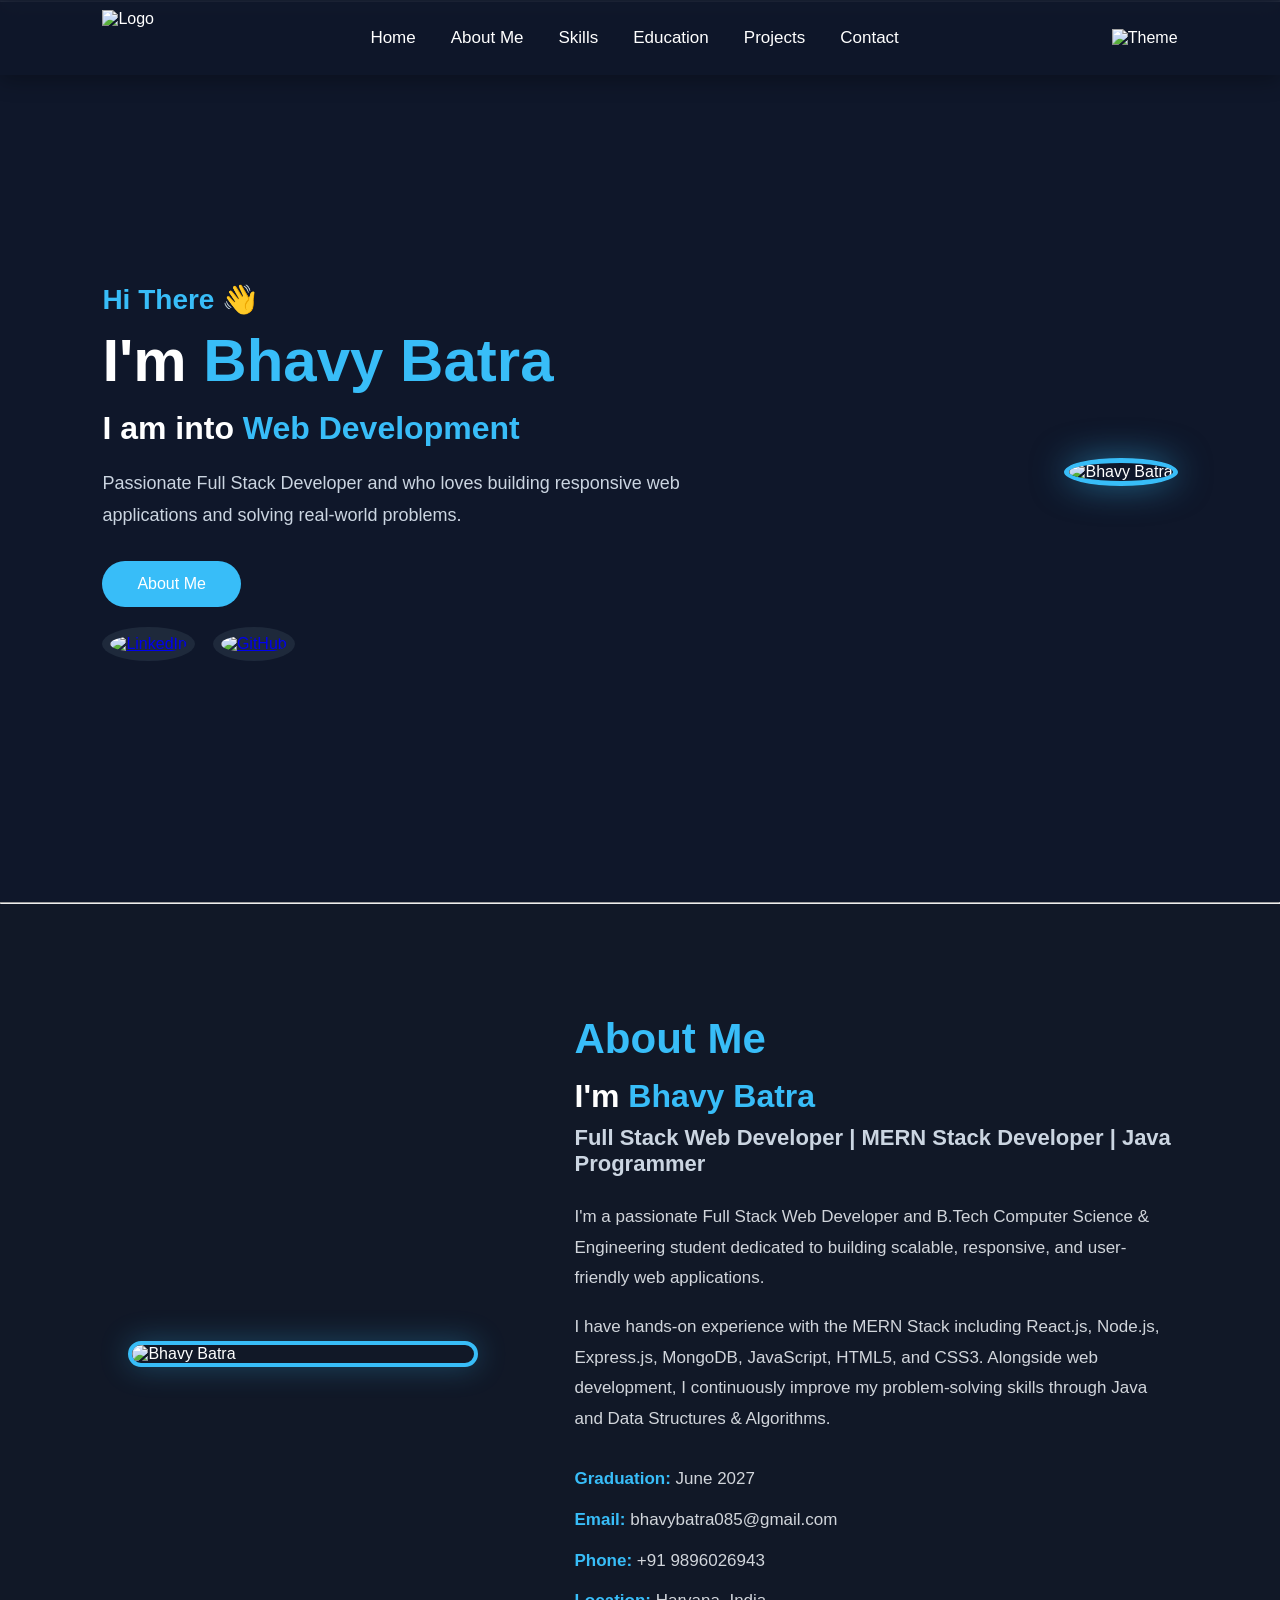
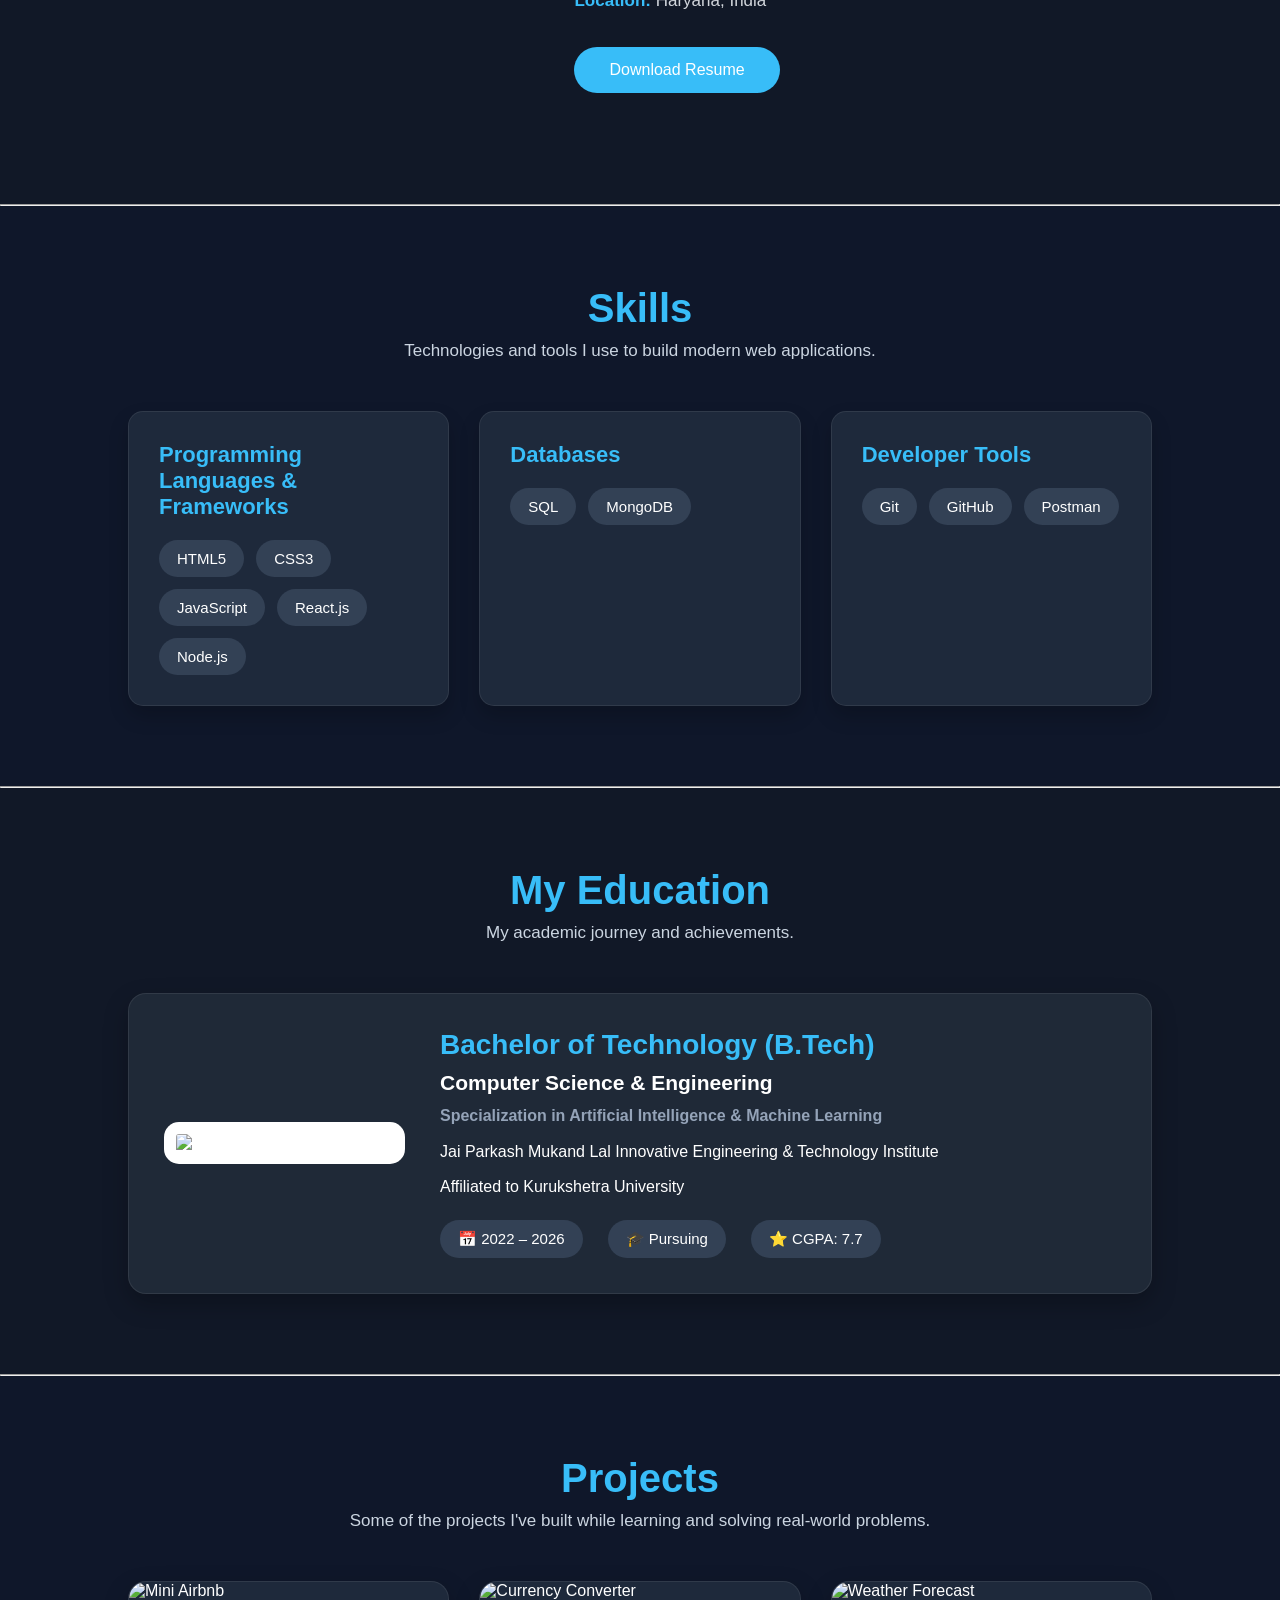
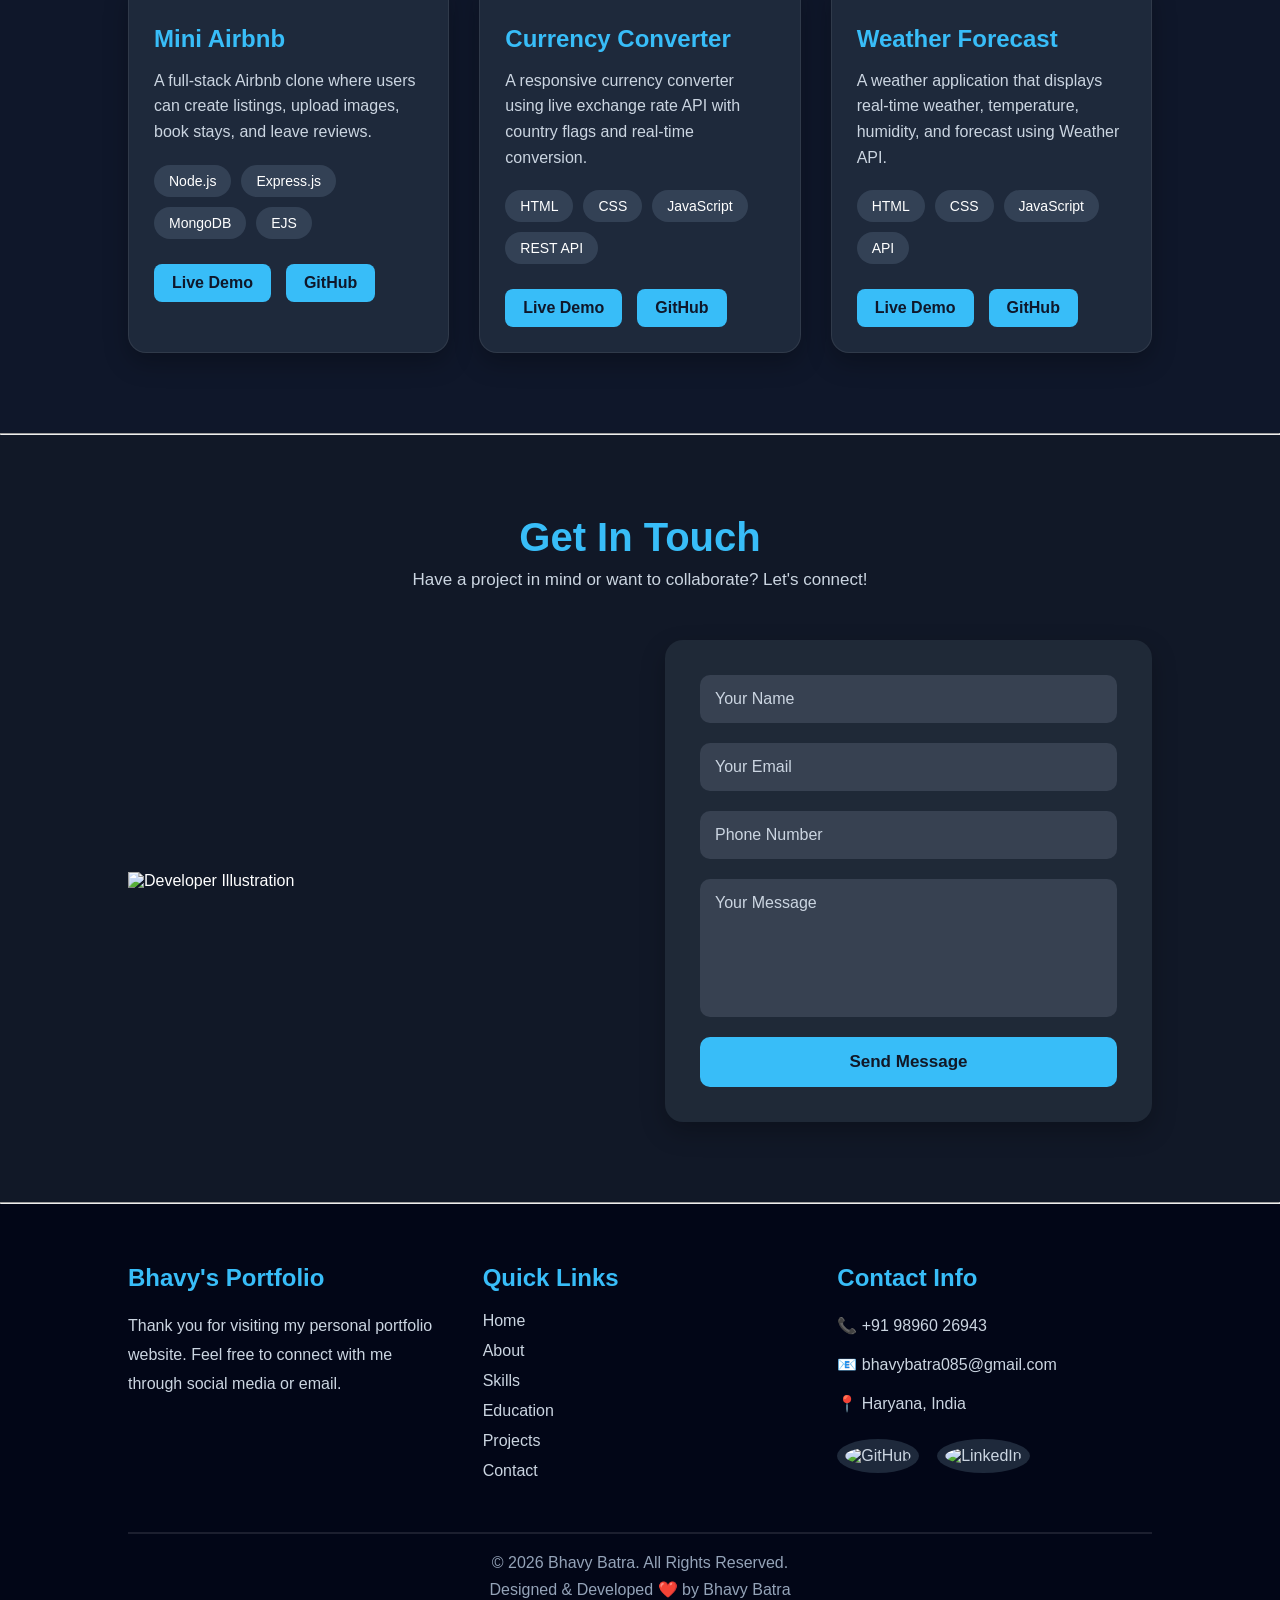
==== html/home.html @ 2f73e222 "Inital commit" ====
<!DOCTYPE html>
<html lang="en">
<head>
    <meta charset="UTF-8">
    <meta name="viewport" content="width=device-width, initial-scale=1.0">
    <link rel="stylesheet" href="../css/home.css">
    <title>Bhavy Portfolio</title>
</head>
<body>
    <div>
  <header>
    <nav class="sticky">

        <img src="assets/logo.png" alt="Logo">

        <ul>
            <li><a href="#home">Home</a></li>
            <li><a href="#about">About Me</a></li>
            <li><a href="#skills">Skills</a></li>
            <li><a href="#education">Education</a></li>
            <li><a href="#projects">Projects</a></li>
            <li><a href="#contact">Contact</a></li>
        </ul>

        <img src="assets/theme.png" alt="Theme">

    </nav>
    </header>
   <hr>

   <main>
    <section class="home">

    <div class="home-content">

        <h3>Hi There 👋</h3>

        <h1>I'm <span>Bhavy Batra</span></h1>

        <h2>I am into <span>Web Development</span></h2>

        <p>
            Passionate Full Stack Developer and  who loves
            building responsive web applications and solving real-world problems.
        </p>

        <button>About Me</button>

        <div class="social-icons">
            <a href="#"><img src="#" alt="LinkedIn"></a>
            <a href="#"><img src="#" alt="GitHub"></a>
        </div>

    </div>

    <div class="home-image">
        <img src="#" alt="Bhavy Batra">
    </div>

</section>
    <hr>

   <section class="about" id="about">

    <div class="about-image">
        <img src="assets/images/profile.png" alt="Bhavy Batra">
    </div>

    <div class="about-content">

        <h2>About Me</h2>

        <h3>I'm <span>Bhavy Batra</span></h3>

        <h4>Full Stack Web Developer | MERN Stack Developer | Java Programmer</h4>

        <p>
            I'm a passionate Full Stack Web Developer and B.Tech Computer
            Science & Engineering student dedicated to building scalable,
            responsive, and user-friendly web applications.
        </p>

        <p>
            I have hands-on experience with the MERN Stack including
            React.js, Node.js, Express.js, MongoDB, JavaScript,
            HTML5, and CSS3. Alongside web development, I continuously
            improve my problem-solving skills through Java and Data
            Structures & Algorithms.
        </p>

        <div class="about-info">
            <p><strong>Graduation:</strong> June 2027</p>
            <p><strong>Email:</strong> bhavybatra085@gmail.com</p>
            <p><strong>Phone:</strong> +91 9896026943</p>
            <p><strong>Location:</strong> Haryana, India</p>
        </div>

        <a href="assets/Bhavy_Batra_Resume.pdf" download>
            <button>Download Resume</button>
        </a>

    </div>

</section>
    <hr>

    
<section class="skills-section" id="skills">
    <div class="section-title">
        <h2>Skills</h2>
        <p>Technologies and tools I use to build modern web applications.</p>
    </div>

    <div class="skills-container">

        <div class="skill-card">
            <h3>Programming Languages & Frameworks</h3>

            <div class="skill-list">
                <span>HTML5</span>
                <span>CSS3</span>
                <span>JavaScript</span>
                <span>React.js</span>
                <span>Node.js</span>
            </div>
        </div>

        <div class="skill-card">
            <h3>Databases</h3>

            <div class="skill-list">
                <span>SQL</span>
                <span>MongoDB</span>
            </div>
        </div>

        <div class="skill-card">
            <h3>Developer Tools</h3>

            <div class="skill-list">
                <span>Git</span>
                <span>GitHub</span>
                <span>Postman</span>
            </div>
        </div>

    </div>
</section>
    <hr>

   
<section class="education-section" id="education">

    <div class="section-title">
        <h2>My Education</h2>
        <p>My academic journey and achievements.</p>
    </div>

    <div class="education-card">

        <div class="college-logo">
            <img src="assets/kuk-logo.png" alt="Kurukshetra University Logo">
        </div>

        <div class="education-content">

            <h3>Bachelor of Technology (B.Tech)</h3>

            <h4>Computer Science & Engineering</h4>

            <p class="specialization">
                Specialization in Artificial Intelligence & Machine Learning
            </p>

            <p>
                Jai Parkash Mukand Lal Innovative Engineering &
                Technology Institute
            </p>

            <p>
                Affiliated to Kurukshetra University
            </p>

            <div class="education-info">
                <span>📅 2022 – 2026</span>
                <span>🎓 Pursuing</span>
                <span>⭐ CGPA: 7.7</span>
            </div>

        </div>

    </div>

</section>
    <hr>
    
  <!-- Projects Section -->
<section class="projects-section" id="projects">

    <div class="section-title">
        <h2>Projects</h2>
        <p>Some of the projects I've built while learning and solving real-world problems.</p>
    </div>

    <div class="projects-container">

        <!-- Project 1 -->
        <div class="project-card">
            <img src="assets/mini-airbnb.png" alt="Mini Airbnb">

            <div class="project-content">
                <h3>Mini Airbnb</h3>

                <p>
                    A full-stack Airbnb clone where users can create listings,
                    upload images, book stays, and leave reviews.
                </p>

                <div class="tech-stack">
                    <span>Node.js</span>
                    <span>Express.js</span>
                    <span>MongoDB</span>
                    <span>EJS</span>
                </div>

                <div class="project-buttons">
                    <a href="#" target="_blank">Live Demo</a>
                    <a href="#" target="_blank">GitHub</a>
                </div>
            </div>
        </div>

        <!-- Project 2 -->
        <div class="project-card">
            <img src="assets/currency-converter.png" alt="Currency Converter">

            <div class="project-content">
                <h3>Currency Converter</h3>

                <p>
                    A responsive currency converter using live exchange rate API
                    with country flags and real-time conversion.
                </p>

                <div class="tech-stack">
                    <span>HTML</span>
                    <span>CSS</span>
                    <span>JavaScript</span>
                    <span>REST API</span>
                </div>

                <div class="project-buttons">
                    <a href="#" target="_blank">Live Demo</a>
                    <a href="#" target="_blank">GitHub</a>
                </div>
            </div>
        </div>

        <!-- Project 3 -->
        <div class="project-card">
            <img src="assets/weather-app.png" alt="Weather Forecast">

            <div class="project-content">
                <h3>Weather Forecast</h3>

                <p>
                    A weather application that displays real-time weather,
                    temperature, humidity, and forecast using Weather API.
                </p>

                <div class="tech-stack">
                    <span>HTML</span>
                    <span>CSS</span>
                    <span>JavaScript</span>
                    <span>API</span>
                </div>

                <div class="project-buttons">
                    <a href="#" target="_blank">Live Demo</a>
                    <a href="#" target="_blank">GitHub</a>
                </div>
            </div>
        </div>

    </div>

</section>
    <hr>

   <!-- Contact Section -->
<section class="contact-section" id="contact">

    <div class="section-title">
        <h2>Get In Touch</h2>
        <p>Have a project in mind or want to collaborate? Let's connect!</p>
    </div>

    <div class="contact-container">

        <!-- Left Side -->
        <div class="contact-image">
            <img src="assets/contact.png" alt="Developer Illustration">
        </div>

        <!-- Right Side -->
        <div class="contact-form">

            <form action="#">

                <input type="text" placeholder="Your Name" required>

                <input type="email" placeholder="Your Email" required>

                <input type="tel" placeholder="Phone Number">

                <textarea rows="6" placeholder="Your Message" required></textarea>

                <button type="submit">Send Message</button>

            </form>

        </div>

    </div>

</section>
    </main>
    <hr>

   <!-- Footer Section -->
<footer class="footer">

    <div class="footer-container">

        <!-- About -->
        <div class="footer-box">
            <h3>Bhavy's Portfolio</h3>
            <p>
                Thank you for visiting my personal portfolio website.
                Feel free to connect with me through social media or email.
            </p>
        </div>

        <!-- Quick Links -->
        <div class="footer-box">
            <h3>Quick Links</h3>

            <a href="#home">Home</a>
            <a href="#about">About</a>
            <a href="#skills">Skills</a>
            <a href="#education">Education</a>
            <a href="#projects">Projects</a>
            <a href="#contact">Contact</a>
        </div>

        <!-- Contact -->
        <div class="footer-box">

            <h3>Contact Info</h3>

            <p>📞 +91 98960 26943</p>
            <p>📧 bhavybatra085@gmail.com</p>
            <p>📍 Haryana, India</p>

            <div class="social-icons">

                <a href="https://github.com/YOUR_USERNAME" target="_blank">
                    <img src="assets/github.png" alt="GitHub">
                </a>

                <a href="https://linkedin.com/in/YOUR_USERNAME" target="_blank">
                    <img src="assets/linkedin.png" alt="LinkedIn">
                </a>

            </div>

        </div>

    </div>

    <hr>

    <div class="copyright">
        <p>© 2026 Bhavy Batra. All Rights Reserved.</p>
        <p>Designed & Developed ❤️ by Bhavy Batra</p>
    </div>

</footer>
   </div>
</body>
</html>
---- css/home.css ----
*{
    margin:0;
    padding:0;
    box-sizing:border-box;
    font-family:'Poppins',sans-serif;
}

body{
    background:#0f172a;
    color:white;
}

header{
    width:100%;
    position:fixed;
    top:0;
    left:0;
    z-index:1000;
}


/* navbar */
nav{
    height:75px;
    padding:0 8%;
    display:flex;
    justify-content:space-between;
    align-items:center;

    background:rgba(15,23,42,.9);
    backdrop-filter:blur(10px);

    transition:.3s ease;
}

nav.sticky{
    box-shadow:0 5px 20px rgba(0,0,0,.3);
}


nav img:first-child{
    width:55px;
    height:55px;
    cursor:pointer;
}

nav ul{
    display:flex;
    align-items:center;
    gap:35px;
    list-style:none;
}

nav ul li{
    list-style:none;
}

nav ul li a{
    text-decoration:none;
    color:white;
    font-size:17px;
    font-weight:500;
    position:relative;
    transition:.3s;
}

nav ul li a:hover{
    color:#38bdf8;
}

nav ul li a::after{
    content:"";
    position:absolute;
    left:0;
    bottom:-6px;
    width:0%;
    height:2px;
    background:#38bdf8;
    transition:.3s;
}

nav ul li a:hover::after{
    width:100%;
}

nav ul img{
    width:28px;
    height:28px;
    cursor:pointer;
    transition:.3s;
}

nav ul img:hover{
    transform:rotate(180deg);
}

@media(max-width:768px){

    nav{
        padding:20px;
        flex-direction:column;
        height:auto;
    }

    nav ul{
        margin-top:20px;
        flex-wrap:wrap;
        justify-content:center;
        gap:20px;
    }

}


/* home page */

.home{
    min-height:100vh;
    display:flex;
    justify-content:space-between;
    align-items:center;
    padding:120px 8% 80px;
    background:#0f172a;
    color:white;
}

/* Left Side */

.home-content{
    max-width:600px;
}

.home-content h3{
    font-size:28px;
    margin-bottom:10px;
    color:#38bdf8;
}

.home-content h1{
    font-size:60px;
    margin-bottom:15px;
}

.home-content h1 span{
    color:#38bdf8;
}

.home-content h2{
    font-size:32px;
    margin-bottom:20px;
}

.home-content h2 span{
    color:#38bdf8;
}

.home-content p{
    font-size:18px;
    line-height:1.8;
    color:#cbd5e1;
    margin-bottom:30px;
}

/* Button */

.home-content button{
    padding:14px 35px;
    border:none;
    border-radius:30px;
    background:#38bdf8;
    color:white;
    font-size:16px;
    cursor:pointer;
    transition:.3s;
}

.home-content button:hover{
    transform:translateY(-4px);
    box-shadow:0 10px 20px rgba(56,189,248,.3);
}

/* Social Icons */

.social-icons{
    display:flex;
    gap:20px;
    margin-top:35px;
}

.social-icons img{
    width:40px;
    height:40px;
    transition:.3s;
}

.social-icons img:hover{
    transform:scale(1.2);
}

/* Right Side */

.home-image img{
    width:380px;
    border-radius:50%;
    border:5px solid #38bdf8;
    box-shadow:0 0 35px rgba(56,189,248,.5);
}

/* Responsive */

@media(max-width:900px){

    .home{
        flex-direction:column-reverse;
        text-align:center;
        gap:50px;
    }

    .home-content{
        max-width:100%;
    }

    .home-content h1{
        font-size:45px;
    }

    .home-content h2{
        font-size:26px;
    }

    .home-image img{
        width:280px;
    }

    .social-icons{
        justify-content:center;
    }
}



/* Aboout page */
/* ===========================
        ABOUT SECTION
=========================== */

.about{
    min-height:100vh;
    padding:100px 8%;
    display:flex;
    justify-content:space-between;
    align-items:center;
    gap:70px;
    background:#111827;
    color:#fff;
}

.about-image{
    flex:1;
    display:flex;
    justify-content:center;
}

.about-image img{
    width:350px;
    border-radius:20px;
    border:4px solid #38bdf8;
    box-shadow:0 0 30px rgba(56,189,248,.3);
}

.about-content{
    flex:1.5;
}

.about-content h2{
    font-size:42px;
    color:#38bdf8;
    margin-bottom:15px;
}

.about-content h3{
    font-size:32px;
    margin-bottom:10px;
}

.about-content h3 span{
    color:#38bdf8;
}

.about-content h4{
    font-size:22px;
    color:#cbd5e1;
    margin-bottom:25px;
}

.about-content p{
    font-size:17px;
    line-height:1.8;
    color:#d1d5db;
    margin-bottom:18px;
}

.about-info{
    margin:30px 0;
}

.about-info p{
    margin:10px 0;
}

.about-info strong{
    color:#38bdf8;
}

.about-content button{
    padding:14px 35px;
    border:none;
    border-radius:30px;
    background:#38bdf8;
    color:#fff;
    font-size:16px;
    cursor:pointer;
    transition:.3s;
}

.about-content button:hover{
    transform:translateY(-4px);
    box-shadow:0 10px 20px rgba(56,189,248,.4);
}

/* Responsive */

@media(max-width:900px){

    .about{
        flex-direction:column;
        text-align:center;
    }

    .about-image img{
        width:280px;
    }

}



/* Skills */


.skills-section{
    padding:80px 10%;
    background:#0f172a;
    color:#fff;
}

.section-title{
    text-align:center;
    margin-bottom:50px;
}

.section-title h2{
    font-size:40px;
    color:#38bdf8;
    margin-bottom:10px;
}

.section-title p{
    color:#cbd5e1;
    font-size:17px;
}

.skills-container{
    display:grid;
    grid-template-columns:repeat(auto-fit,minmax(300px,1fr));
    gap:30px;
}

.skill-card{
    background:#1e293b;
    padding:30px;
    border-radius:15px;
    transition:.4s;
    border:1px solid rgba(255,255,255,0.08);
    box-shadow:0 10px 20px rgba(0,0,0,0.2);
}

.skill-card:hover{
    transform:translateY(-10px);
    box-shadow:0 20px 35px rgba(56,189,248,0.25);
}

.skill-card h3{
    margin-bottom:20px;
    color:#38bdf8;
    font-size:22px;
}

.skill-list{
    display:flex;
    flex-wrap:wrap;
    gap:12px;
}

.skill-list span{
    padding:10px 18px;
    background:#334155;
    border-radius:30px;
    font-size:15px;
    transition:.3s;
    cursor:pointer;
}

.skill-list span:hover{
    background:#38bdf8;
    color:#0f172a;
    transform:scale(1.05);
}

@media(max-width:768px){

    .skills-section{
        padding:60px 6%;
    }

    .section-title h2{
        font-size:32px;
    }

}


/* Education */
/* ==========================
      Education Section
========================== */

.education-section{
    padding:80px 10%;
    background:#111827;
    color:#fff;
}

.section-title{
    text-align:center;
    margin-bottom:50px;
}

.section-title h2{
    font-size:40px;
    color:#38bdf8;
    margin-bottom:10px;
}

.section-title p{
    color:#cbd5e1;
    font-size:17px;
}

.education-card{
    display:flex;
    align-items:center;
    gap:35px;
    background:#1f2937;
    padding:35px;
    border-radius:18px;
    border:1px solid rgba(255,255,255,.08);
    box-shadow:0 10px 25px rgba(0,0,0,.25);
    transition:.4s;
}

.education-card:hover{
    transform:translateY(-8px);
    box-shadow:0 18px 35px rgba(56,189,248,.25);
}

.college-logo img{
    width:130px;
    height:130px;
    object-fit:contain;
    background:#fff;
    padding:12px;
    border-radius:15px;
}

.education-content{
    flex:1;
}

.education-content h3{
    font-size:28px;
    color:#38bdf8;
    margin-bottom:10px;
}

.education-content h4{
    font-size:21px;
    margin-bottom:8px;
}

.specialization{
    color:#94a3b8;
    font-weight:600;
    margin-bottom:15px;
}

.education-content p{
    margin-bottom:10px;
    line-height:1.6;
}

.education-info{
    display:flex;
    gap:25px;
    flex-wrap:wrap;
    margin-top:20px;
}

.education-info span{
    background:#334155;
    padding:10px 18px;
    border-radius:30px;
    font-size:15px;
    transition:.3s;
}

.education-info span:hover{
    background:#38bdf8;
    color:#111827;
}

@media(max-width:768px){

    .education-card{
        flex-direction:column;
        text-align:center;
    }

    .education-info{
        justify-content:center;
    }

    .section-title h2{
        font-size:32px;
    }

}


/* Projects */
/*==========================
       Projects Section
==========================*/

.projects-section{
    padding:80px 10%;
    background:#0f172a;
    color:#fff;
}

.section-title{
    text-align:center;
    margin-bottom:50px;
}

.section-title h2{
    font-size:40px;
    color:#38bdf8;
    margin-bottom:10px;
}

.section-title p{
    color:#cbd5e1;
}

.projects-container{
    display:grid;
    grid-template-columns:repeat(auto-fit,minmax(320px,1fr));
    gap:30px;
}

.project-card{
    background:#1e293b;
    border-radius:18px;
    overflow:hidden;
    transition:.4s;
    border:1px solid rgba(255,255,255,.08);
    box-shadow:0 10px 25px rgba(0,0,0,.25);
}

.project-card:hover{
    transform:translateY(-10px);
    box-shadow:0 18px 35px rgba(56,189,248,.25);
}

.project-card img{
    width:100%;
    height:220px;
    object-fit:cover;
}

.project-content{
    padding:25px;
}

.project-content h3{
    color:#38bdf8;
    margin-bottom:15px;
    font-size:24px;
}

.project-content p{
    color:#cbd5e1;
    line-height:1.6;
    margin-bottom:20px;
}

.tech-stack{
    display:flex;
    flex-wrap:wrap;
    gap:10px;
    margin-bottom:25px;
}

.tech-stack span{
    background:#334155;
    padding:8px 15px;
    border-radius:25px;
    font-size:14px;
    transition:.3s;
}

.tech-stack span:hover{
    background:#38bdf8;
    color:#0f172a;
}

.project-buttons{
    display:flex;
    gap:15px;
}

.project-buttons a{
    text-decoration:none;
    background:#38bdf8;
    color:#0f172a;
    padding:10px 18px;
    border-radius:8px;
    font-weight:600;
    transition:.3s;
}

.project-buttons a:hover{
    background:#0ea5e9;
    color:#fff;
}

@media(max-width:768px){

    .projects-section{
        padding:60px 6%;
    }

    .section-title h2{
        font-size:32px;
    }

    .project-card img{
        height:200px;
    }

}



/* Contact */
/*=========================
      Contact Section
=========================*/

.contact-section{
    padding:80px 10%;
    background:#111827;
    color:#fff;
}

.section-title{
    text-align:center;
    margin-bottom:50px;
}

.section-title h2{
    font-size:40px;
    color:#38bdf8;
    margin-bottom:10px;
}

.section-title p{
    color:#cbd5e1;
}

.contact-container{
    display:grid;
    grid-template-columns:1fr 1fr;
    gap:50px;
    align-items:center;
}

.contact-image img{
    width:100%;
    max-width:500px;
    display:block;
    margin:auto;
}

.contact-form{
    background:#1f2937;
    padding:35px;
    border-radius:18px;
    box-shadow:0 10px 25px rgba(0,0,0,.25);
}

.contact-form form{
    display:flex;
    flex-direction:column;
    gap:20px;
}

.contact-form input,
.contact-form textarea{
    width:100%;
    padding:15px;
    border:none;
    outline:none;
    border-radius:10px;
    background:#374151;
    color:#fff;
    font-size:16px;
}

.contact-form input::placeholder,
.contact-form textarea::placeholder{
    color:#cbd5e1;
}

.contact-form textarea{
    resize:none;
}

.contact-form button{
    padding:15px;
    border:none;
    border-radius:10px;
    background:#38bdf8;
    color:#111827;
    font-size:17px;
    font-weight:600;
    cursor:pointer;
    transition:.3s;
}

.contact-form button:hover{
    background:#0ea5e9;
    color:#fff;
}

@media(max-width:768px){

    .contact-container{
        grid-template-columns:1fr;
    }

    .contact-image{
        order:1;
    }

    .contact-form{
        order:2;
    }

    .section-title h2{
        font-size:32px;
    }

}


/* Footer */
/*=========================
        Footer
=========================*/

.footer{
    background:#020617;
    color:#fff;
    padding:60px 10% 25px;
}

.footer-container{
    display:grid;
    grid-template-columns:repeat(auto-fit,minmax(250px,1fr));
    gap:40px;
}

.footer-box h3{
    color:#38bdf8;
    margin-bottom:20px;
    font-size:24px;
}

.footer-box p{
    color:#cbd5e1;
    line-height:1.8;
    margin-bottom:10px;
}

.footer-box a{
    display:block;
    color:#cbd5e1;
    text-decoration:none;
    margin-bottom:12px;
    transition:.3s;
}

.footer-box a:hover{
    color:#38bdf8;
    transform:translateX(6px);
}

.social-icons{
    display:flex;
    gap:18px;
    margin-top:20px;
}

.social-icons img{
    width:40px;
    height:40px;
    padding:8px;
    border-radius:50%;
    background:#1e293b;
    transition:.3s;
}

.social-icons img:hover{
    background:#38bdf8;
    transform:translateY(-5px);
}

.footer hr{
    margin:40px 0 20px;
    border:1px solid rgba(255,255,255,.1);
}

.copyright{
    text-align:center;
}

.copyright p{
    color:#94a3b8;
    margin:8px 0;
}

@media(max-width:768px){

    .footer{
        padding:50px 6% 20px;
    }

    .footer-container{
        text-align:center;
    }

    .social-icons{
        justify-content:center;
    }

}
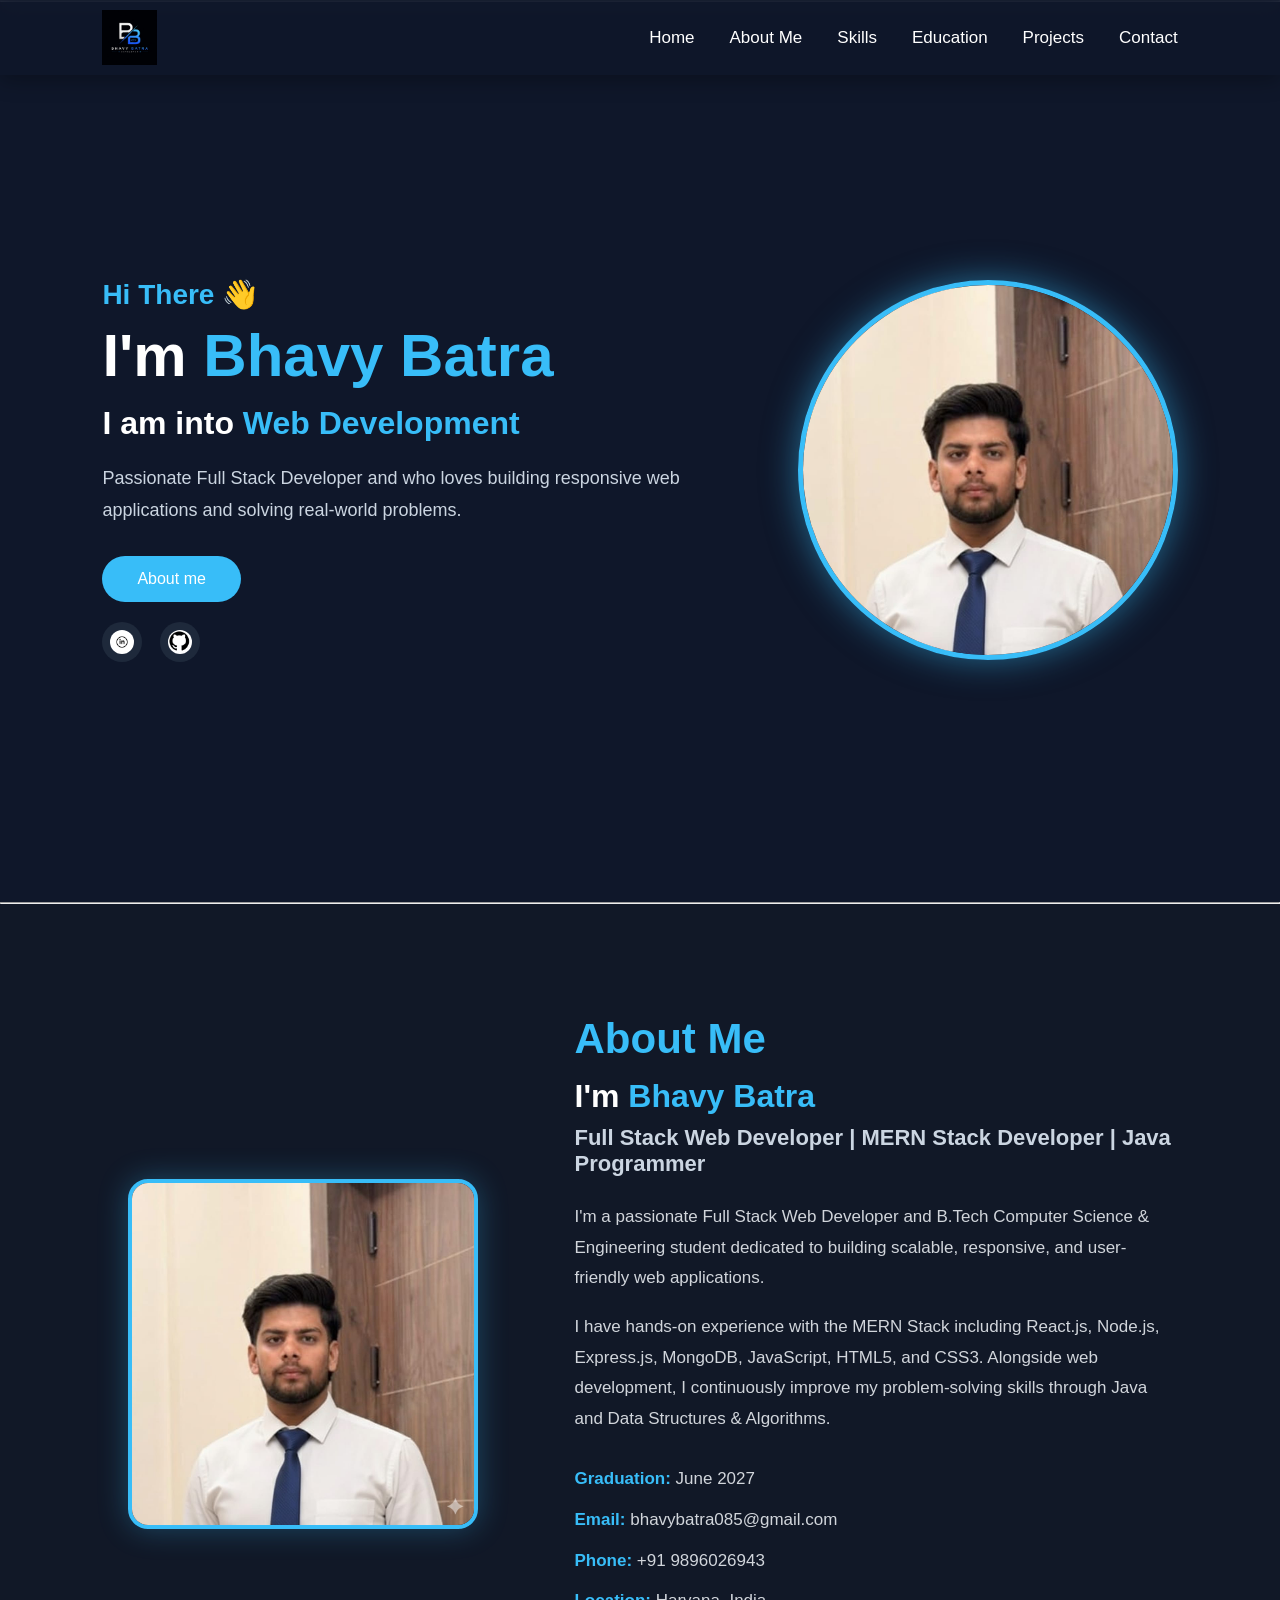
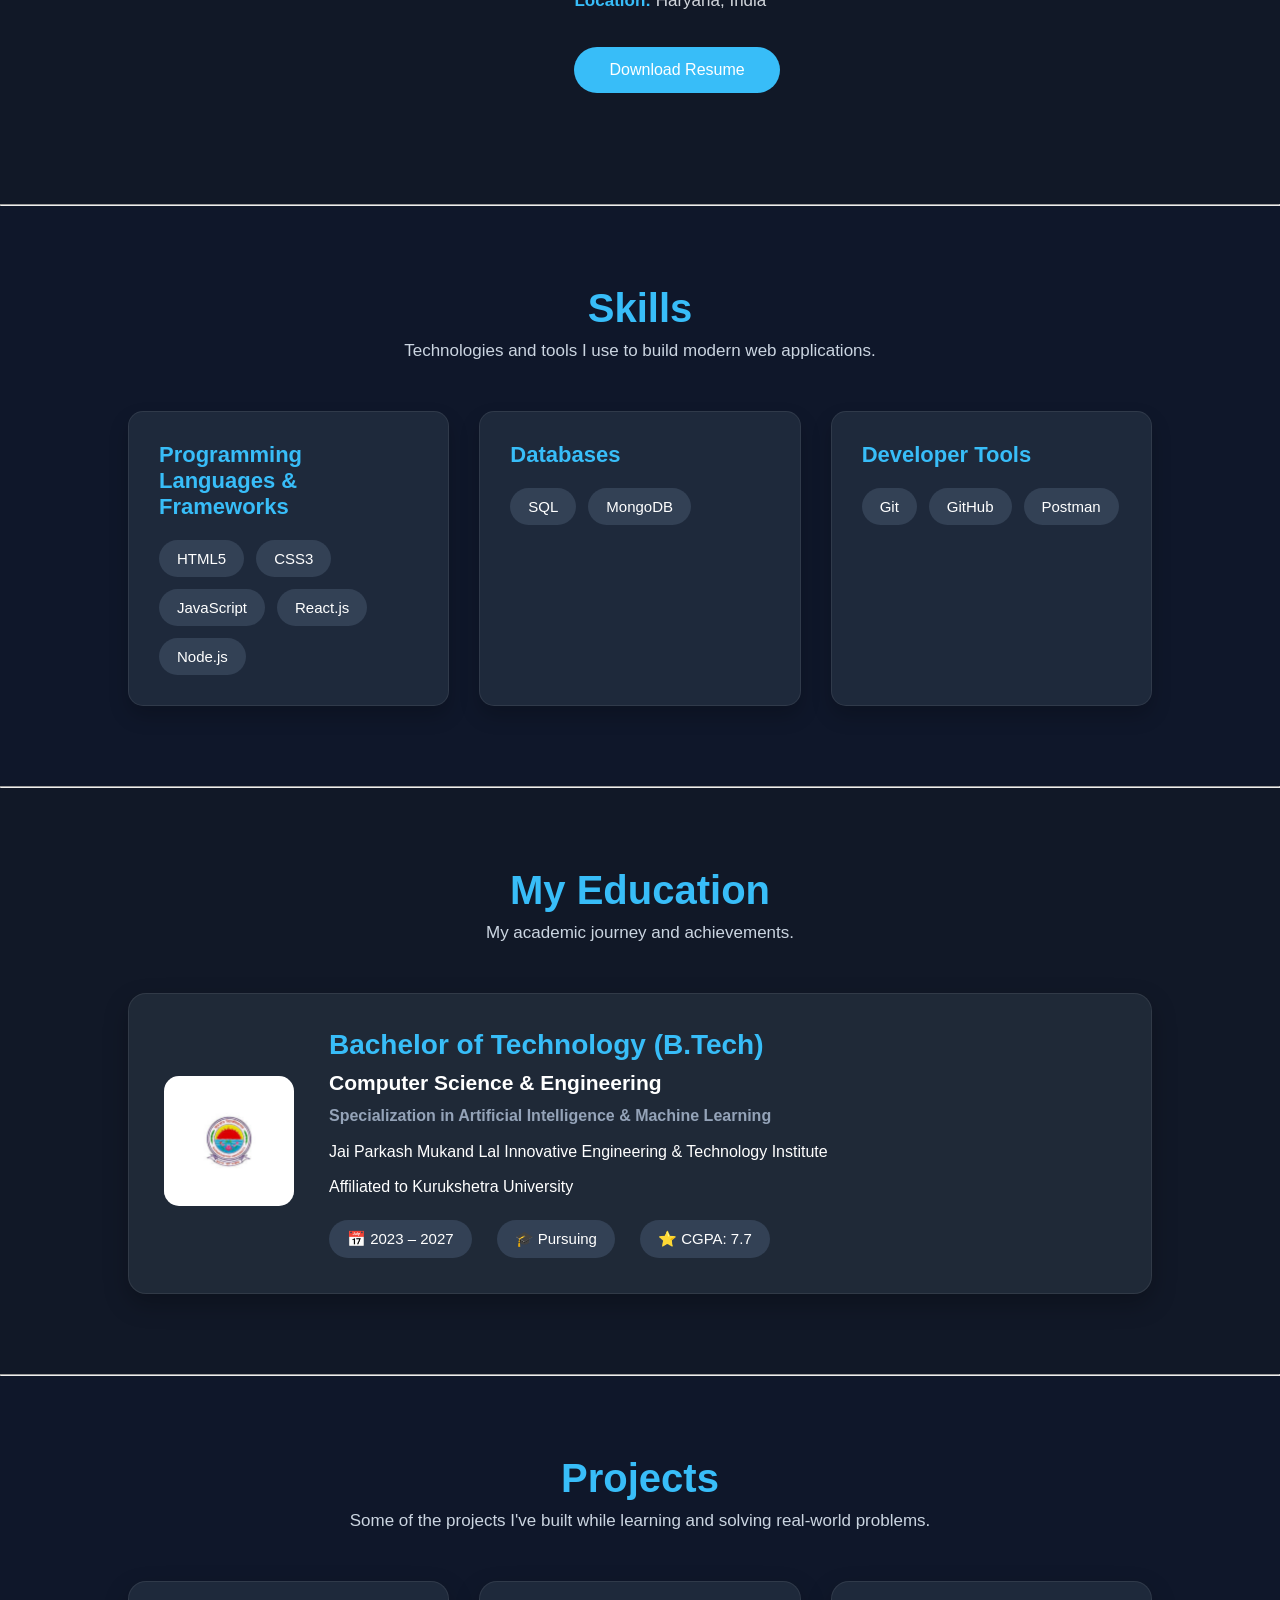
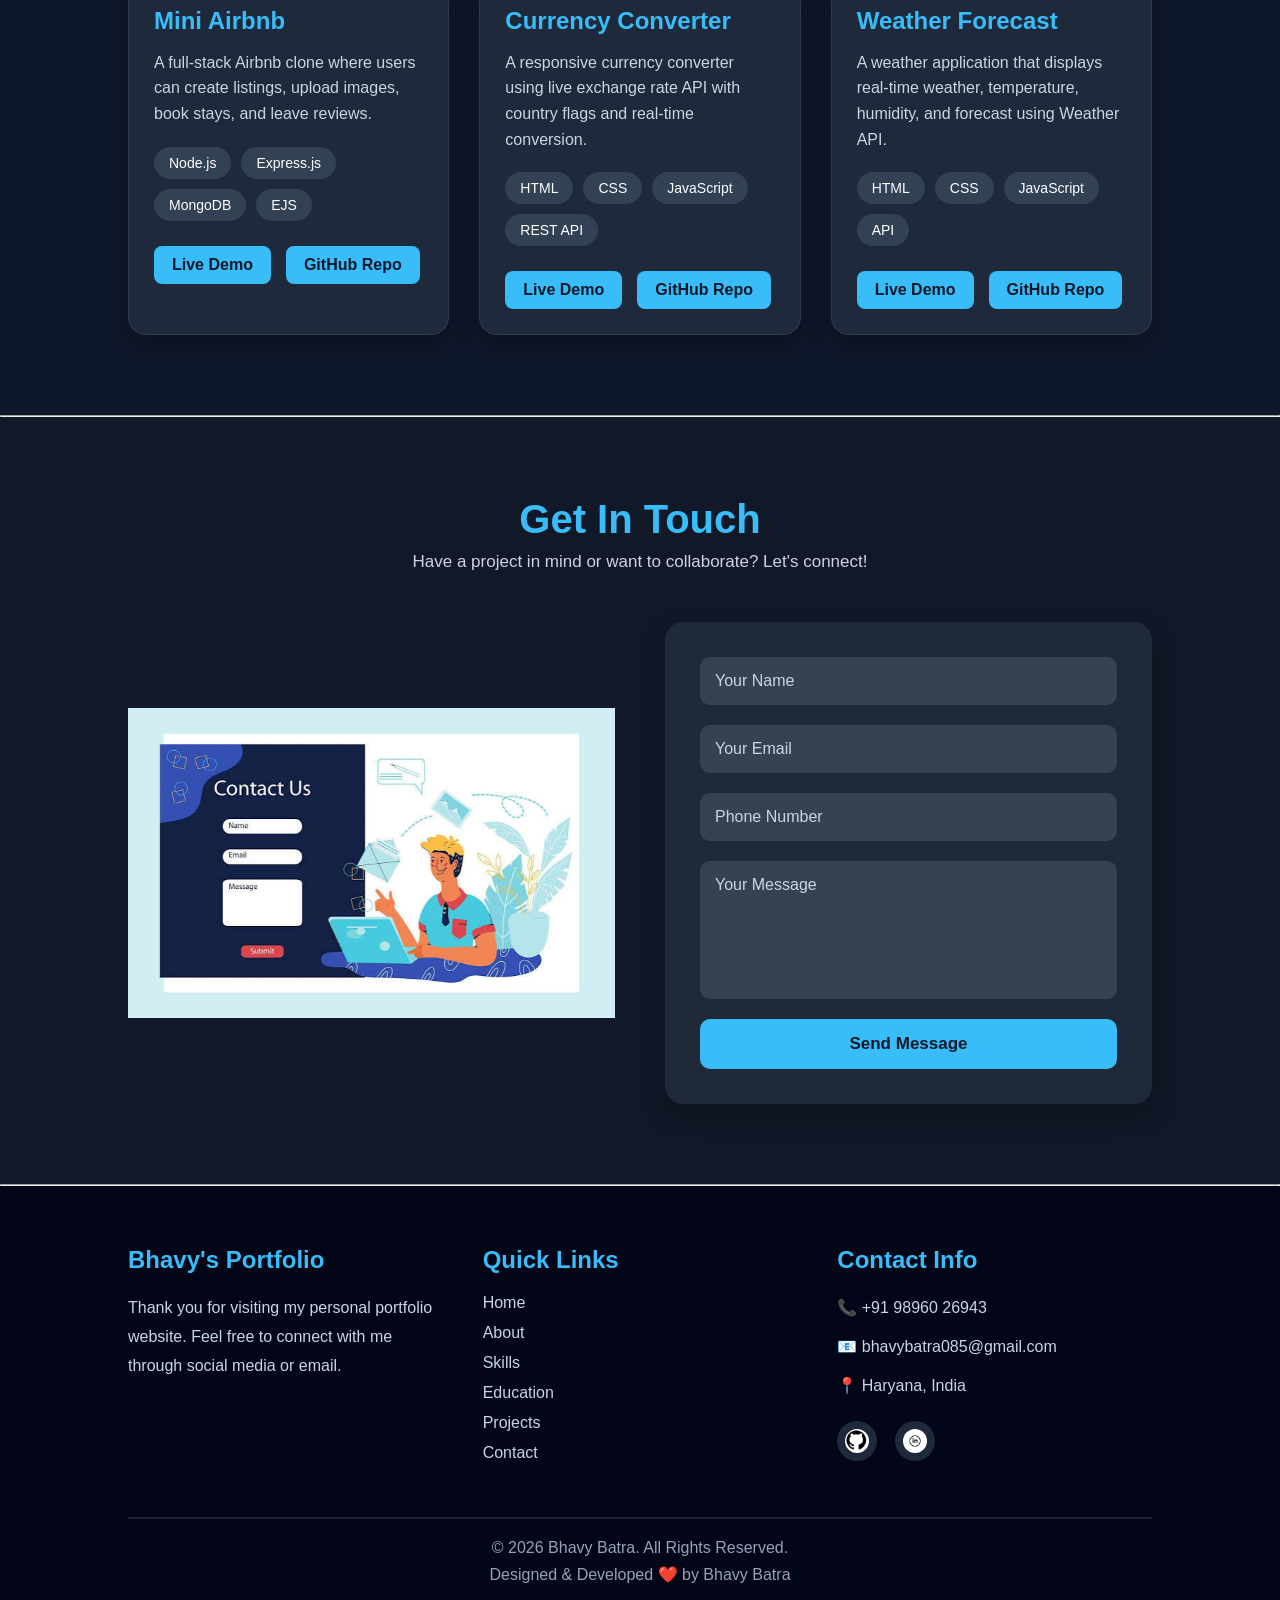
==== commit 02a3a55c: "links" ====
--- a/html/home.html
+++ b/html/home.html
@@ -11,7 +11,7 @@
   <header>
     <nav class="sticky">
 
-        <img src="assets/logo.png" alt="Logo">
+        <img src="/assets/bhavy logo.jpeg" alt="Logo">
 
         <ul>
             <li><a href="#home">Home</a></li>
@@ -22,14 +22,14 @@
             <li><a href="#contact">Contact</a></li>
         </ul>
 
-        <img src="assets/theme.png" alt="Theme">
+        <!-- <img src="/assets/mode.webp" alt="Theme"> -->
 
     </nav>
     </header>
    <hr>
 
    <main>
-    <section class="home">
+    <section class="home" id="home">
 
     <div class="home-content">
 
@@ -44,17 +44,17 @@
             building responsive web applications and solving real-world problems.
         </p>
 
-        <button>About Me</button>
+        <a href="#about"><button>About me</button></a>
 
         <div class="social-icons">
-            <a href="#"><img src="#" alt="LinkedIn"></a>
-            <a href="#"><img src="#" alt="GitHub"></a>
+            <a href="https://www.linkedin.com/in/bhavy-batra-2b493a28a/"><img src="/assets/linkedin.png" alt="LinkedIn"></a>
+            <a href="https://github.com/bhavy-art"><img src="/assets/github.png" alt="GitHub"></a>
         </div>
 
     </div>
 
     <div class="home-image">
-        <img src="#" alt="Bhavy Batra">
+        <img src="/assets/bhavy.jpeg" alt="Bhavy Batra">
     </div>
 
 </section>
@@ -63,7 +63,7 @@
    <section class="about" id="about">
 
     <div class="about-image">
-        <img src="assets/images/profile.png" alt="Bhavy Batra">
+        <img src="/assets/bhavy.jpeg" alt="Bhavy Batra">
     </div>
 
     <div class="about-content">
@@ -95,7 +95,7 @@
             <p><strong>Location:</strong> Haryana, India</p>
         </div>
 
-        <a href="assets/Bhavy_Batra_Resume.pdf" download>
+        <a href="/assets/Bhavy_Batra_FlowCV_Resume_2026-05-27 (1).pdf" download>
             <button>Download Resume</button>
         </a>
 
@@ -159,7 +159,7 @@
     <div class="education-card">
 
         <div class="college-logo">
-            <img src="assets/kuk-logo.png" alt="Kurukshetra University Logo">
+            <img src="/assets/kuk logo.jpeg" alt="Kurukshetra University Logo">
         </div>
 
         <div class="education-content">
@@ -182,7 +182,7 @@
             </p>
 
             <div class="education-info">
-                <span>📅 2022 – 2026</span>
+                <span>📅 2023 – 2027</span>
                 <span>🎓 Pursuing</span>
                 <span>⭐ CGPA: 7.7</span>
             </div>
@@ -206,7 +206,7 @@
 
         <!-- Project 1 -->
         <div class="project-card">
-            <img src="assets/mini-airbnb.png" alt="Mini Airbnb">
+            <!-- <img src="assets/mini-airbnb.png" alt="Mini Airbnb"> -->
 
             <div class="project-content">
                 <h3>Mini Airbnb</h3>
@@ -225,14 +225,14 @@
 
                 <div class="project-buttons">
                     <a href="#" target="_blank">Live Demo</a>
-                    <a href="#" target="_blank">GitHub</a>
+                    <a href="https://github.com/bhavy-art/wonderLust-Phase--1" target="_blank">GitHub Repo</a>
                 </div>
             </div>
         </div>
 
         <!-- Project 2 -->
         <div class="project-card">
-            <img src="assets/currency-converter.png" alt="Currency Converter">
+            <!-- <img src="assets/currency-converter.png" alt="Currency Converter"> -->
 
             <div class="project-content">
                 <h3>Currency Converter</h3>
@@ -250,15 +250,15 @@
                 </div>
 
                 <div class="project-buttons">
-                    <a href="#" target="_blank">Live Demo</a>
-                    <a href="#" target="_blank">GitHub</a>
+                    <a href="https://bhavy-art.github.io/Currency-Converter/" target="_blank">Live Demo</a>
+                    <a href="https://github.com/bhavy-art/Currency-Converter" target="_blank">GitHub Repo</a>
                 </div>
             </div>
         </div>
 
         <!-- Project 3 -->
         <div class="project-card">
-            <img src="assets/weather-app.png" alt="Weather Forecast">
+            <!-- <img src="assets/weather-app.png" alt="Weather Forecast"> -->
 
             <div class="project-content">
                 <h3>Weather Forecast</h3>
@@ -276,8 +276,8 @@
                 </div>
 
                 <div class="project-buttons">
-                    <a href="#" target="_blank">Live Demo</a>
-                    <a href="#" target="_blank">GitHub</a>
+                    <a href="https://bhavy-art.github.io/Weather-Forcast/" target="_blank">Live Demo</a>
+                    <a href="https://github.com/bhavy-art/Weather-Forcast" target="_blank">GitHub Repo</a>
                 </div>
             </div>
         </div>
@@ -299,20 +299,16 @@
 
         <!-- Left Side -->
         <div class="contact-image">
-            <img src="assets/contact.png" alt="Developer Illustration">
+            <img src="/assets/contact.jpeg" alt="Developer Illustration">
         </div>
 
         <!-- Right Side -->
         <div class="contact-form">
 
             <form action="#">
-
                 <input type="text" placeholder="Your Name" required>
-
                 <input type="email" placeholder="Your Email" required>
-
                 <input type="tel" placeholder="Phone Number">
-
                 <textarea rows="6" placeholder="Your Message" required></textarea>
 
                 <button type="submit">Send Message</button>
@@ -364,12 +360,12 @@
 
             <div class="social-icons">
 
-                <a href="https://github.com/YOUR_USERNAME" target="_blank">
-                    <img src="assets/github.png" alt="GitHub">
+                <a href="https://github.com/bhavy-art" target="_blank">
+                    <img src="/assets/github.png" alt="GitHub">
                 </a>
 
-                <a href="https://linkedin.com/in/YOUR_USERNAME" target="_blank">
-                    <img src="assets/linkedin.png" alt="LinkedIn">
+                <a href="https://www.linkedin.com/in/bhavy-batra-2b493a28a/" target="_blank">
+                    <img src="/assets/linkedin.png" alt="LinkedIn">
                 </a>
 
             </div>
--- a/css/home.css
+++ b/css/home.css
@@ -6,7 +6,7 @@
 }
 
 body{
-    background:#0f172a;
+    background: #0f172a;
     color:white;
 }
 
@@ -431,9 +431,7 @@
 
 
 /* Education */
-/* ==========================
-      Education Section
-========================== */
+
 
 .education-section{
     padding:80px 10%;
@@ -548,9 +546,6 @@
 
 
 /* Projects */
-/*==========================
-       Projects Section
-==========================*/
 
 .projects-section{
     padding:80px 10%;
@@ -674,9 +669,7 @@
 
 
 /* Contact */
-/*=========================
-      Contact Section
-=========================*/
+
 
 .contact-section{
     padding:80px 10%;
@@ -786,9 +779,7 @@
 
 
 /* Footer */
-/*=========================
-        Footer
-=========================*/
+
 
 .footer{
     background:#020617;
